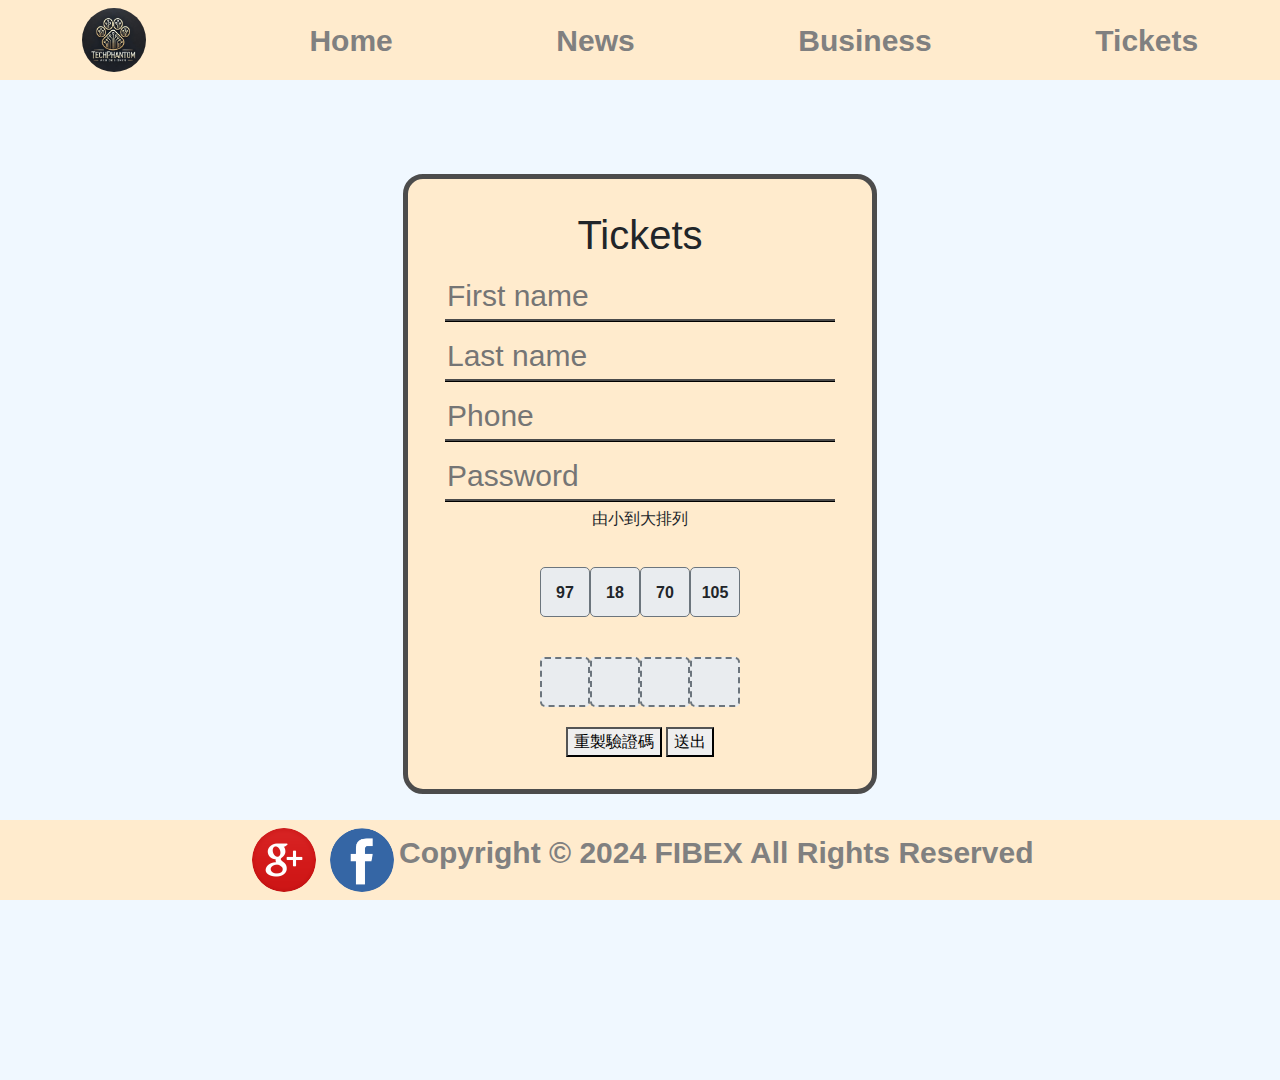
==== 01_02/tickets.html @ b14ceffc "update all web" ====
<!DOCTYPE html>
<html lang="en">

<head>
    <meta charset="UTF-8">
    <meta name="viewport" content="width=device-width, initial-scale=1.0">
    <title>2024 法國國際商務展</title>
    <link rel="stylesheet" href="./bootstrap/bootstrap.css">
    <link rel="stylesheet" href="./style.css">
    <style>
        #drag-box,
        #drop-box {
            display: flex;
            justify-content: space-around;
            margin: 20px 0;
        }

        #drag-box div,
        .drop {
            width: 50px;
            height: 50px;
            line-height: 50px;
            text-align: center;
            background-color: #e9ecef;
            border: 1px solid #6c757d;
            border-radius: 5px;
            cursor: pointer;
            font-weight: 700;
        }

        .drop {
            border: 2px dashed #6c757d;
        }

        .drop.filled {
            background-color: #d4edda;
            border-color: #28a745;
        }
    </style>
</head>

<body>
    <nav>
        <img src="./img/logo.jpg" alt="Logo">
        <a href="home.html">Home</a>
        <a href="news.html">News</a>
        <a href="business.html">Business</a>
        <a href="tickets.html">Tickets</a>
    </nav>
    <main>
        <form action="" onsubmit="formSubmit(event)">
            <h1>Tickets</h1>
            <input type="text" name="firstname" id="firstname" placeholder="First name" required>
            <input type="text" name="lastname" id="lastname" placeholder="Last name" required>
            <input type="text" name="phone" id="phone" placeholder="Phone" required>
            <input type="password" name="password" id="password" placeholder="Password" required>
            <p>由小到大排列</p>
            <div id="drag-box">
                <!-- 動態生成驗證碼區塊 -->
            </div>
            <div id="drop-box">
                <div class="drop" data-index="1"></div>
                <div class="drop" data-index="2"></div>
                <div class="drop" data-index="3"></div>
                <div class="drop" data-index="4"></div>
            </div>
            <div>
                <button type="button" onclick="veri()">重製驗證碼</button>
                <button type="submit">送出</button>
            </div>
        </form>
    </main>
    <footer>
        <div>
            <img src="./img/google.png" alt="google">
            <img src="./img/facebook.png" alt="facebook">
        </div>
        <p>Copyright &copy; 2024 FIBEX All Rights Reserved</p>
    </footer>
</body>
<script src="./jquery/jquery.js"></script>
<script src="./jquery/jquery-ui.min.js"></script>
<script src="./bootstrap/bootstrap.js"></script>
<script>
    let verificationCode = [];

    function veri() {
        const $dragBox = $("#drag-box");
        const $dropBox = $(".drop");
        $dragBox.empty();
        $dropBox.empty().removeClass("filled").text("");
        verificationCode = [];
        for (let i = 1; i <= 4; i++) {
            const code = Math.floor(Math.random() * 99 + 10);
            verificationCode.push(code);

            const $codeDiv = $(`<div class="draggable" id="veri${code}">${code}</div>`);
            $dragBox.append($codeDiv);

            $codeDiv.draggable({
                revert: "invalid",
            });
        }

        $dropBox.droppable({
            accept: ".draggable",
            drop: function (event, ui) {
                const $this = $(this);
                if ($this.hasClass("filled")) {
                    return;
                }
                const draggedNumber = ui.draggable.text();
                $this.text(draggedNumber).addClass("filled");
                ui.draggable.hide();
            }
        });
    }

    function formSubmit(event) {
        event.preventDefault();
        const userCode = [];
        $(".drop").each(function () {
            const num = $(this).text();
            if (num) {
                userCode.push(Number(num));
            }
        });

        const sortedCode = [...verificationCode].sort((a, b) => a - b);
        if (JSON.stringify(userCode) === JSON.stringify(sortedCode)) {
            fetch("./post.php", {
                method: "POST",
                headers: {
                    "Content-Type": "application/json",
                },
                body: JSON.stringify({
                    firstname: $("#firstname").val(),
                    lastname: $("#lastname").val(),
                    phone: $("#phone").val(),
                    password: $("#password").val(),
                }),
            })
                .then((response) => response.json())
                .then((data) => {
                    if (data) {
                        alert("送出成功");
                        location.href = "./home.html";
                    } else {
                        alert("送出失敗，請稍後再試！");
                    }
                })
        } else {
            alert("驗證碼排列錯誤");
            veri();
        }
    }
    $(document).ready(() => {
        veri();
    });

</script>

</html>
---- 01_02/style.css ----
body {
    margin: 0;
    background-color: aliceblue;
    width: 1920px;
    height: 1080px;
}

nav {
    width: 100vw;
    height: 5em;
    background-color: blanchedalmond;
    display: flex;
    align-items: center;
    justify-content: center;

    & img {
        width: 4em;
        border-radius: 50%;
        margin: auto;
    }

    & a {
        color: gray;
        margin: auto;
        font-size: 30px;
        font-weight: 700;
        transition: .2s;

        &:hover {
            text-decoration: none;
            color: #4c4c4c;
        }
    }
}

footer {
    width: 100vw;
    height: 5em;
    background-color: blanchedalmond;
    display: flex;
    align-items: center;
    position: absolute;
    bottom: 0;
    justify-content: center;

    & img {
        width: 4em;
        border-radius: 50%;
        margin: 5px;
    }

    & p {
        color: gray;
        font-size: 30px;
        font-weight: 700;
    }
}

main {
    width: 100vw;
    margin-top: 5em;
    height: 60%;
    display: flex;
    align-items: center;
    justify-content: center;
}

.carousel {
    width: 60%;
    border-radius: 30px;
    overflow: hidden;
}

.news-box {
    width: 90%;
    display: flex;
    justify-content: center;
    align-items: center;

    &>div {
        width: 45%;
        margin: auto;
        border-radius: 20px;
        border: 3px #4c4c4c solid;
        overflow: hidden;

        & .news-set {
            width: 100%;
            background-color: #ffffff92;
            bottom: 20px;
            z-index: 10;
            font-weight: 700;
            font-size: 20px;
        }
    }

    & img {
        width: 100%;
    }
}
.news-button{
    width: 20px;
    height: 20px;
    border: 2px black solid;
    border-radius: 50%;
    background-color: red;
    position: absolute;
}
.business{
    width: 60%;
    &>div{
        display: flex;
        margin: 10px;
        border-radius: 20px;
        border: 2px black solid;
        overflow: hidden;
    }
    & img{
        border-radius: 10px;
        width: 45%;
        margin: 10px;
    }
}
/* form */
form{
    border: #4c4c4c solid 5px;
    background-color: blanchedalmond;
    padding: 2em;
    display: grid;
    justify-items: center;
    border-radius: 20px;
    & input{
        margin: 5px;
        background-color: #ffffff00;
        border: 0px;
        border-bottom: #4c4c4c ridge;
        font-size: 30px;
    }
}
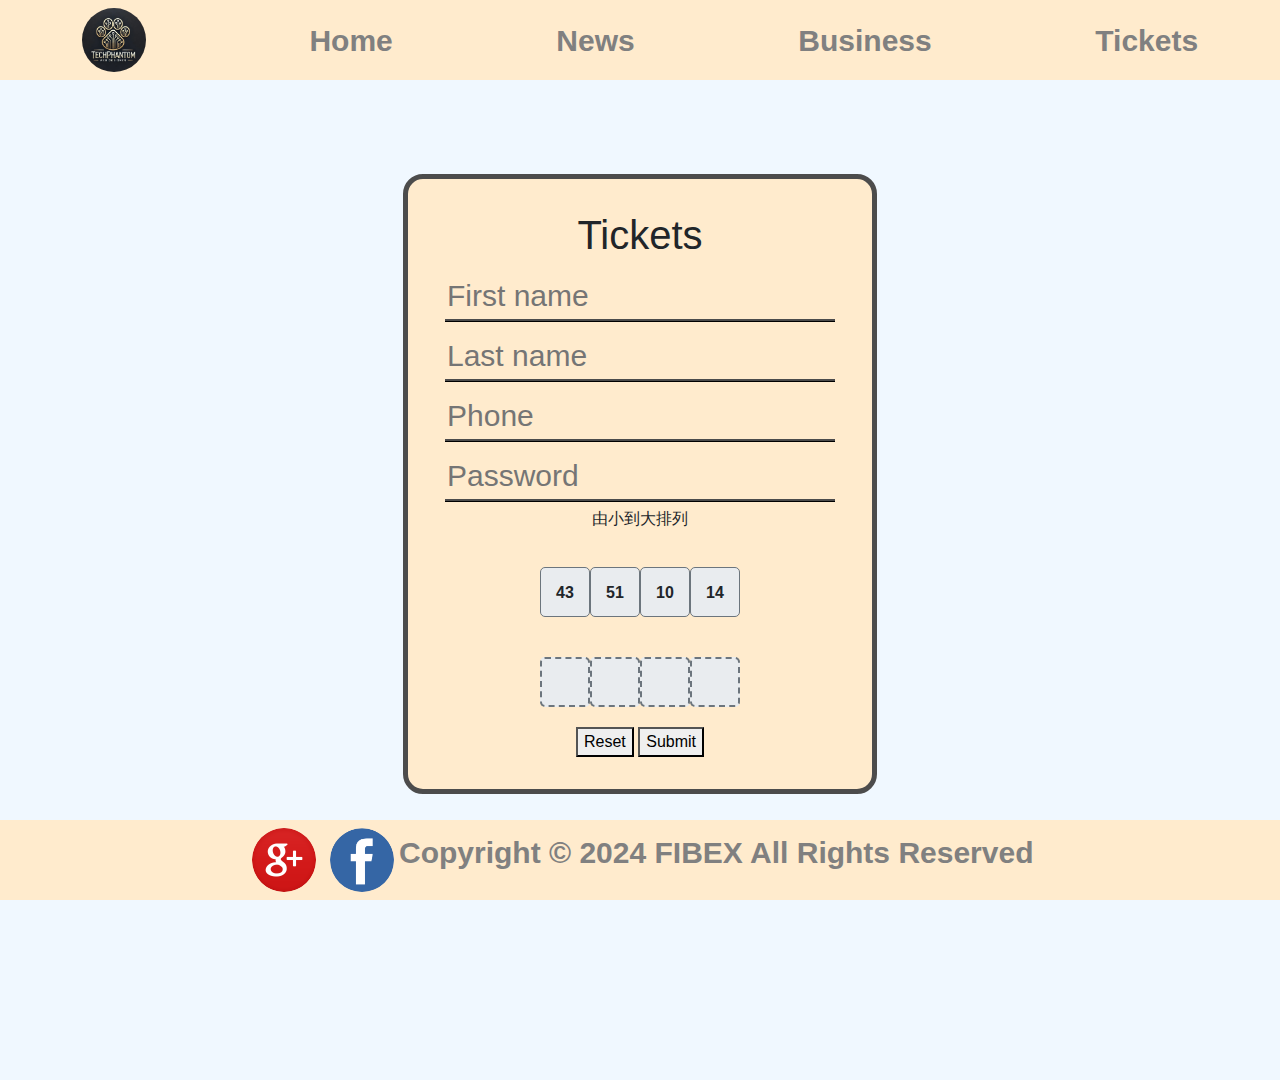
==== commit 65fa8863: "new set" ====
--- a/01_02/tickets.html
+++ b/01_02/tickets.html
@@ -48,7 +48,7 @@
         <a href="tickets.html">Tickets</a>
     </nav>
     <main>
-        <form action="" onsubmit="formSubmit(event)">
+        <form onsubmit="formSubmit(event)">
             <h1>Tickets</h1>
             <input type="text" name="firstname" id="firstname" placeholder="First name" required>
             <input type="text" name="lastname" id="lastname" placeholder="Last name" required>
@@ -65,8 +65,8 @@
                 <div class="drop" data-index="4"></div>
             </div>
             <div>
-                <button type="button" onclick="veri()">重製驗證碼</button>
-                <button type="submit">送出</button>
+                <button type="button" onclick="veri()">Reset</button>
+                <button type="submit">Submit</button>
             </div>
         </form>
     </main>
